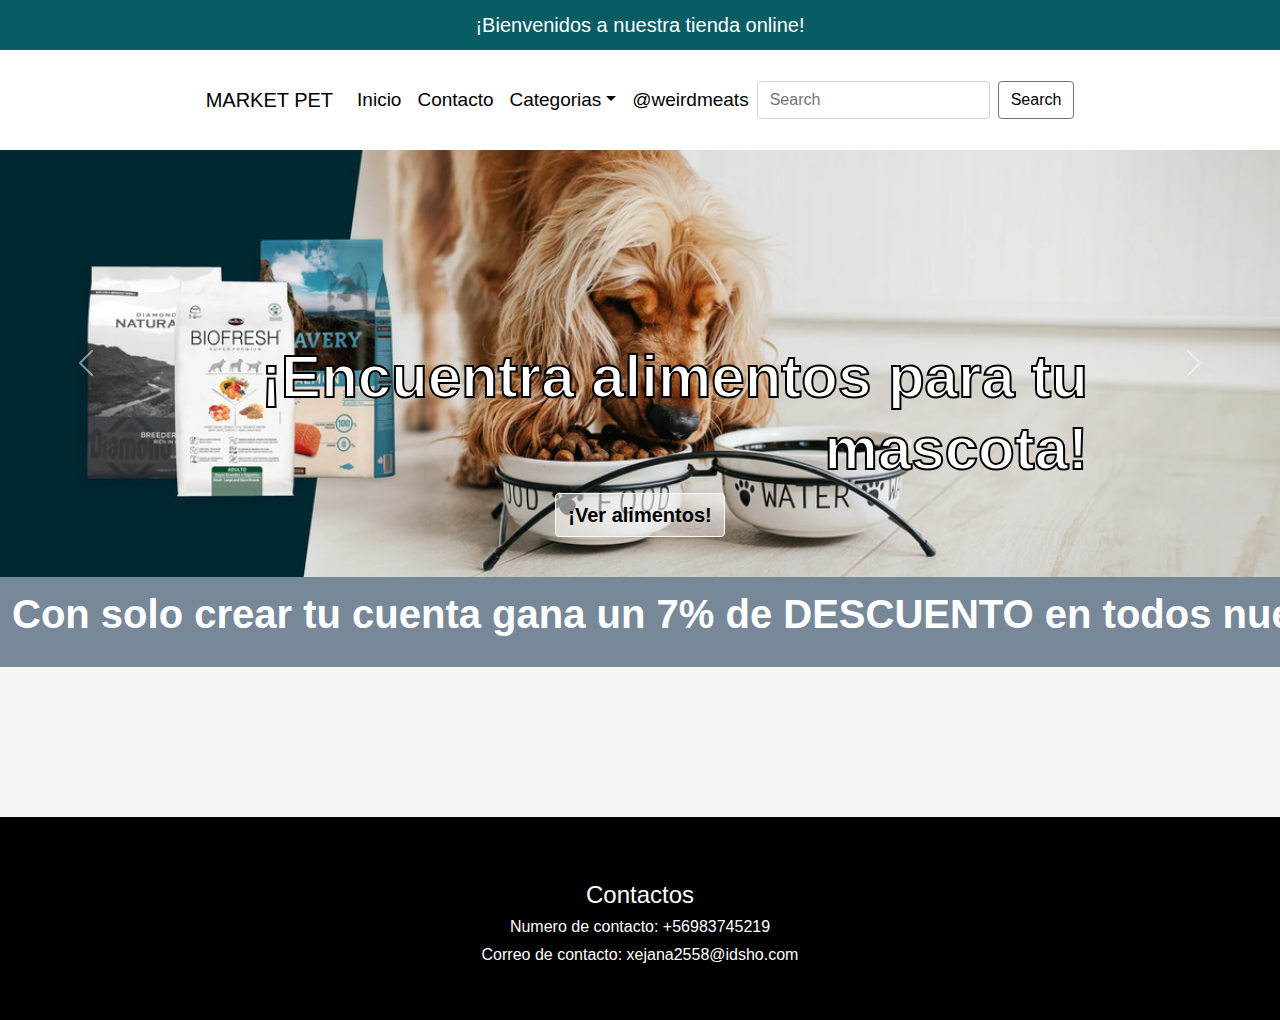
==== sites/index.html @ 1ce81295 "Trabajo: Creacion paginaweb con boostrap Fecha: 05/05/2024 Version: 3.4" ====
<!doctype html>
<html lang="es">
<head>
    <meta charset="UTF-8">
    <meta name="viewport"
          content="width=device-width, user-scalable=no, initial-scale=1.0, maximum-scale=1.0, minimum-scale=1.0">
    <meta http-equiv="X-UA-Compatible" content="ie=edge">
    <title>Web Mascotas</title>

    <link rel="icon" href="assets/icons/sonriendo.png">
    <link rel="stylesheet" href="assets/css/bootstrap.css">
    <link rel="stylesheet" href="assets/css/style.css">
</head>
<body>
    <section>
        <!-- Formacion del encabezado -->
        <div class="container-fluid" id="index_encabezado">
            <div class="row">
                    <h2 class="item-1">¡Bienvenidos a nuestra tienda online!</h2>
            </div>
        </div>
    </section>
    <section>
        <!-- Formacion de la barra de busqueda -->
        <div class="container-fluid" id="index_navbar">
            <div class="row">
                <nav class="navbar navbar-expand-lg bg-body-tertiary">
                    <div class="container-fluid">
                        <a class="navbar-brand" href="" style="color: black">MARKET PET</a>
                        <button class="navbar-toggler" type="button" data-bs-toggle="collapse" data-bs-target="#navbarSupportedContent" aria-controls="navbarSupportedContent" aria-expanded="false" aria-label="Toggle navigation">
                            <span class="navbar-toggler-icon"></span>
                        </button>
                        <div class="collapse navbar-collapse" id="navbarSupportedContent">
                            <ul class="navbar-nav me-auto mb-2 mb-lg-0">
                                <li class="nav-item">
                                    <a class="nav-link active" aria-current="page" href="index.html" style="color: black">Inicio</a>
                                </li>
                                <li class="nav-item">
                                    <a class="nav-link" href="#index_contacto" style="color: black">Contacto</a>
                                </li>
                                <li class="nav-item dropdown">
                                    <a class="nav-link dropdown-toggle" href="#" role="button" data-bs-toggle="dropdown" aria-expanded="false" style="color: black">Categorias</a>
                                    <ul class="dropdown-menu">
                                        <li><a class="dropdown-item" href="subsites/alimentos.html">Alimentos</a></li>
                                        <li><a class="dropdown-item" href="subsites/juguetes.html">Juguetes</a></li>
                                        <li><a class="dropdown-item" href="subsites/disfraces.html">Disfraces</a></li>
                                    </ul>
                                </li>
                                <li class="nav-item">
                                    <a class="nav-link disabled" aria-disabled="true" style="color: black">@weirdmeats</a>
                                </li>
                            </ul>
                            <form class="d-flex" role="search">
                                <input class="form-control me-2" type="search" placeholder="Search"  aria-label="Search">
                                <button class="btn btn-outline-secondary text-black" type="submit" >Search</button>
                            </form>
                        </div>
                    </div>
                </nav>
            </div>
        </div>
    </section>
    <section>
        <!-- Formacion de carrusel -->
        <div class="container-fluid" id="index_carrusel">
            <div class="row">
                <div id="carouselExampleSlidesOnly" class="carousel slide" data-bs-ride="carousel">
                    <div class="carousel-inner">
                        <div class="carousel-item active">
                            <img src="assets/images/carruseltest_1.jpg" class="d-block w-100 foto" alt="Foto de animales">
                            <div class="carousel-caption d-none d-md-block">
                                <h5 class="titulo_carrusel">¡Encuentra alimentos para tu mascota!</h5>
                                <button class="btn btn-light boton_carrusel" onclick="window.location.href='subsites/alimentos.html'">¡Ver alimentos!</button>
                            </div>
                        </div>
                        <div class="carousel-item">
                            <img src="assets/images/carrusel_2.avif" class="d-block w-100 foto" alt="Foto de animales">
                            <div class="carousel-caption d-none d-md-block">
                                <h5 class="titulo_carrusel">¡Encuentra juguetes para tu mascota!</h5>
                                <button class="btn btn-light boton_carrusel" onclick="window.location.href='subsites/juguetes.html'">¡Ver juguetes!</button>
                            </div>
                        </div>
                        <div class="carousel-item">
                            <img src="assets/images/carrusel_3.jpg" class="d-block w-100 foto" alt="Foto de animales">
                            <div class="carousel-caption d-none d-md-block">
                                <h5 class="titulo_carrusel">¡Encuentra disfraces para tu mascota!</h5>
                                <button class="btn btn-light boton_carrusel" onclick="window.location.href='subsites/disfraces.html'">¡Ver disfraces!</button>
                            </div>
                        </div>
                    </div>
                    <!-- Flechas de navegación -->
                    <button class="carousel-control-prev" type="button" data-bs-target="#carouselExampleSlidesOnly" data-bs-slide="prev">
                        <span class="carousel-control-prev-icon" aria-hidden="true"></span>
                        <span class="visually-hidden">Previous</span>
                    </button>
                    <button class="carousel-control-next" type="button" data-bs-target="#carouselExampleSlidesOnly" data-bs-slide="next">
                        <span class="carousel-control-next-icon" aria-hidden="true"></span>
                        <span class="visually-hidden">Next</span>
                    </button>
                </div>
            </div>
        </div>
    </section>
    <section>
        <div class="container-fluid">
            <div class="row">
                <div class="scrolling-text-container">
                    <p>Con solo crear tu cuenta gana un 7% de DESCUENTO en todos nuestro productos!
                    </p>
                </div>
            </div>
        </div>
    </section>
    <section>
        <div class="container-fluid">
            <div class="row">
                <video>
                    <source src="assets/video/background_perro_corriendo.mp4" type="video/mp4">
                </video>
            </div>
        </div>
    </section>
    <section>
        <!-- Formacion de contacto -->
        <div class="container-fluid" id="index_contacto">
            <div class="row">
                <div class="contactos">
                    <br>
                    <br>
                    <p><h4>Contactos</h4>
                    <h6>Numero de contacto: +56983745219</h6>
                    <h6>Correo de contacto: xejana2558@idsho.com</h6>
                    <br>
                    <br>
                </div>
            </div>
        </div>
    </section>
    <script src="assets/js/buscar.js"></script>
    <script src="assets/js/bootstrap.bundle.js"></script>
</body>
</html>
---- sites/assets/css/style.css ----
*{
    font-family: 'Lato', sans-serif;
}
/* Encabezado bienvenidos */
.item-1{
    text-align: center;
    display: flex;
    justify-content: center;
    align-items: center;
    font-size: 20px;
    color: white;
    margin: auto;
    padding: 0;
}

/* body, html */
body, html {
    background-color: whitesmoke;
    background-position: center;
    background-size: cover;
    color: black;
    margin: 0;
    padding: 0;

}
/* Encabezados */
#index_encabezado,
#disfraces_encabezado,
#juguetes_encabezado,
#alimentos_encabezado {
    background-color: #085c64;
    display: flex;
    justify-content: center;
    align-items: center;
    height: 50px;
    width: 100%;
    margin: 0;
    padding: 0;

}
/* Todos los contactos */
#index_contacto,
#alimentos_contacto,
#juguetes_contacto,
#disfraces_contacto{
    background-color: black;
    text-align: center;
    font-weight: bold;
    color: white;
}
/* Index navbars */
#index_navbar{
    background-color: white;
    display: flex;
    justify-content: center;
    align-items: center;
    color: black;
    height: 100px;
    width: 100%;
    margin: 0;
    padding: 0;
    font-size: 19px;

}
/* Navbars restantes */
#alimentos_navbar,
#juguetes_navbar,
#disfraces_navbar {
    background-color: lightblue;
    display: flex;
    justify-content: center;
    align-items: center;
    color: black;
    height: 100px;
    width: 100%;
    margin: 0;
    padding: 0;
    font-size: 19px;
}

#index_carrusel {
    height: 100%;
    width: 100%;
    margin: 0;
    padding: 0;
}

.foto{
    width: 90%;
    margin: 0;
    padding: 0;
}

.card {
    border-radius: 15px;
    padding: 10px;
    margin: 0;
    width: 300px;
    height: 425px;
    overflow: hidden;
}

.card img {
    width: 100%;
    height: auto;
}


.titulo_carrusel {
    font-size: 60px;
    text-align: right;
    font-weight: 600;
    color: white;
    -webkit-text-stroke: 2px black; /* el contorno con webkit */
}


.titulo_cartas{
    text-align: center;
    font-weight: bold;
}
.boton_carrusel{
    background-color: rgba(255, 255, 255, 0.5);
    font-weight: bold;
    font-size: 20px;
}



/* Estilos para el scrolling text */
.scrolling-text-container {
    background-color: lightslategray;
    color: white;
    font-weight: bold;
    font-size: 40px;
    overflow: hidden;
    width: 100%;
    height: 10vh;
    display: flex;
    align-items: center;
    justify-content: center;
}

.scrolling-text-container p {
    white-space: nowrap;
    width: 100%;
    animation: marquee 30s linear infinite;
}

@keyframes marquee {
    0% {
        transform: translateX(100%);
    }
    100% {
        transform: translateX(-100%);
    }
}

video{
    width: 100%;
    height: auto;
}
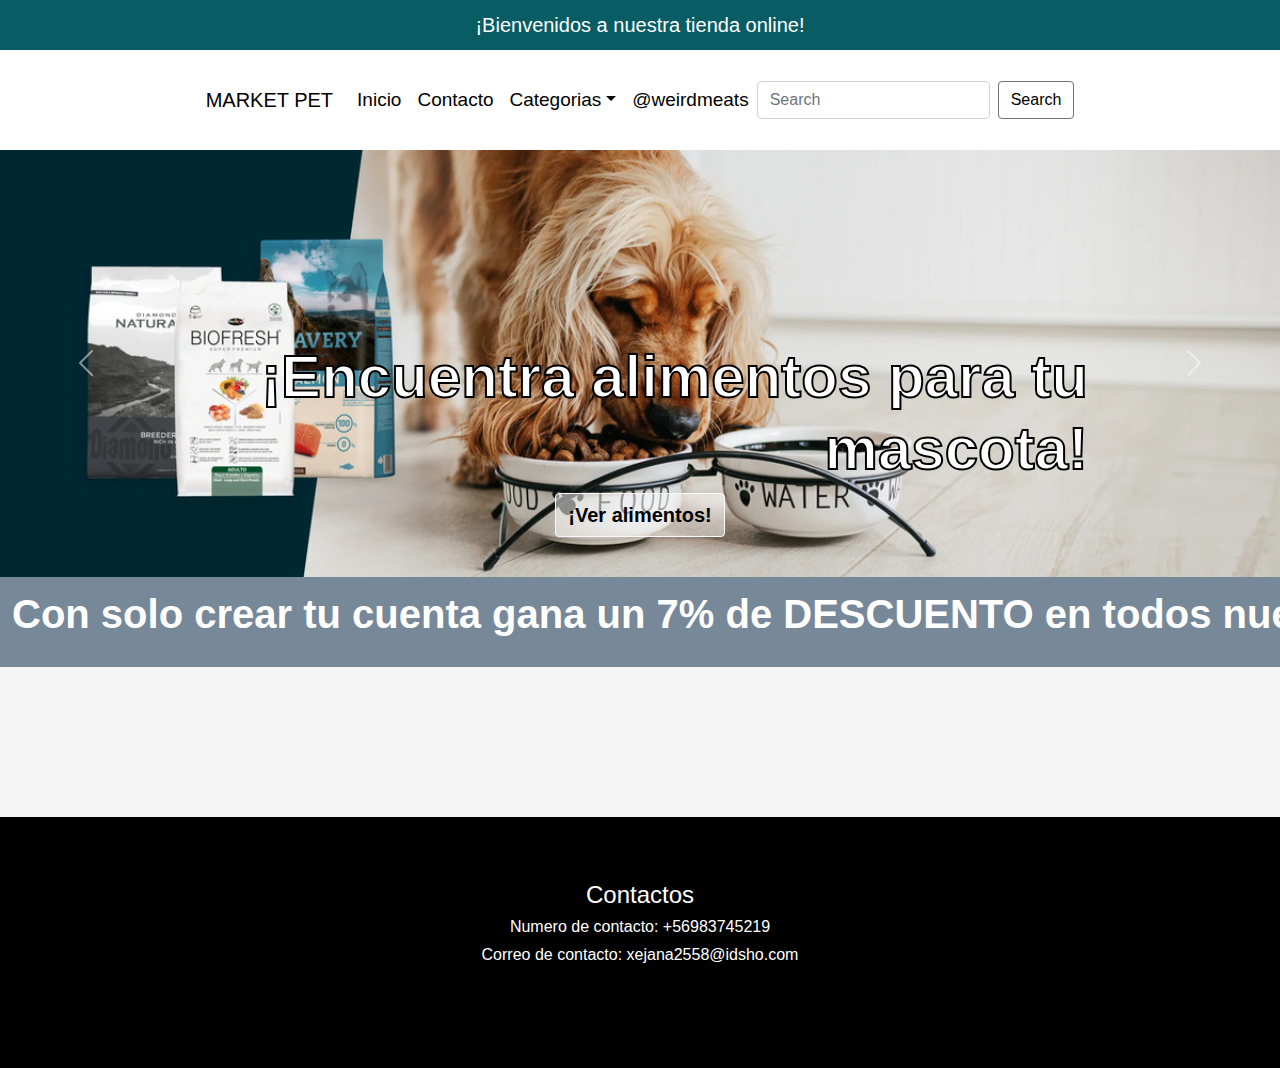
==== commit 51bc7550: "Trabajo: Creacion paginaweb con boostrap Fecha: 05/05/2024 Version: 3.4" ====
--- a/sites/index.html
+++ b/sites/index.html
@@ -128,8 +128,11 @@
                     <br>
                     <br>
                     <p><h4>Contactos</h4>
+
                     <h6>Numero de contacto: +56983745219</h6>
                     <h6>Correo de contacto: xejana2558@idsho.com</h6>
+                    <br>
+                    <br>
                     <br>
                     <br>
                 </div>
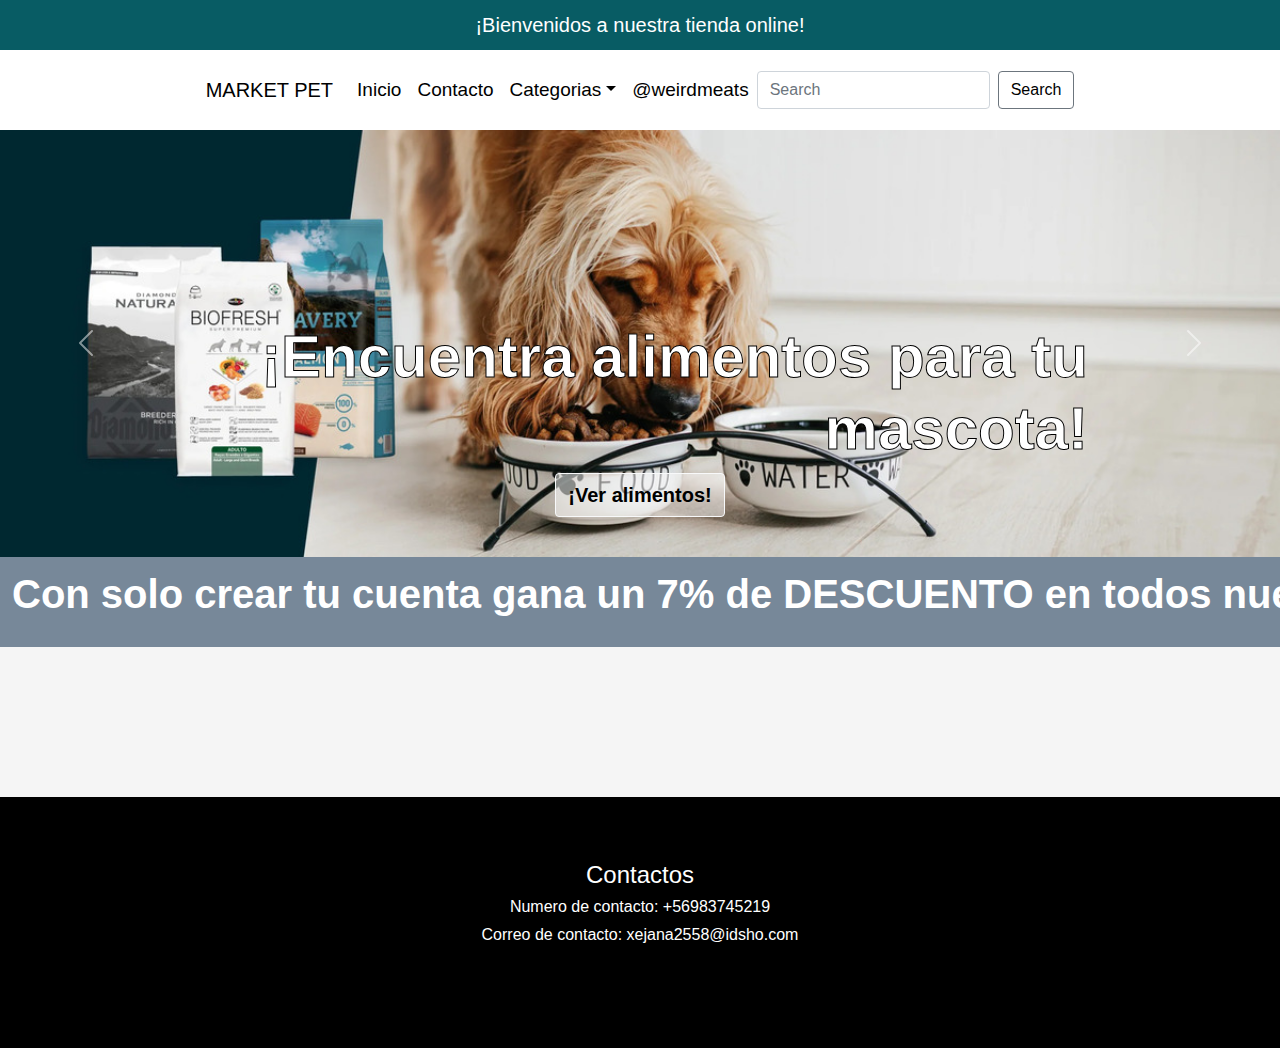
==== commit 88dde63d: "Trabajo: Creacion paginaweb con boostrap Fecha: 05/05/2024 Version: 3.6" ====
--- a/sites/index.html
+++ b/sites/index.html
@@ -67,21 +67,21 @@
                 <div id="carouselExampleSlidesOnly" class="carousel slide" data-bs-ride="carousel">
                     <div class="carousel-inner">
                         <div class="carousel-item active">
-                            <img src="assets/images/carruseltest_1.jpg" class="d-block w-100 foto" alt="Foto de animales">
+                            <img src="assets/images/carruseltest_1.jpg" class="d-block w-100 foto_carrusel" alt="Foto de animales">
                             <div class="carousel-caption d-none d-md-block">
                                 <h5 class="titulo_carrusel">¡Encuentra alimentos para tu mascota!</h5>
                                 <button class="btn btn-light boton_carrusel" onclick="window.location.href='subsites/alimentos.html'">¡Ver alimentos!</button>
                             </div>
                         </div>
                         <div class="carousel-item">
-                            <img src="assets/images/carrusel_2.avif" class="d-block w-100 foto" alt="Foto de animales">
+                            <img src="assets/images/carrusel_2.avif" class="d-block w-100 foto_carrusel" alt="Foto de animales">
                             <div class="carousel-caption d-none d-md-block">
                                 <h5 class="titulo_carrusel">¡Encuentra juguetes para tu mascota!</h5>
                                 <button class="btn btn-light boton_carrusel" onclick="window.location.href='subsites/juguetes.html'">¡Ver juguetes!</button>
                             </div>
                         </div>
                         <div class="carousel-item">
-                            <img src="assets/images/carrusel_3.jpg" class="d-block w-100 foto" alt="Foto de animales">
+                            <img src="assets/images/carrusel_3.jpg" class="d-block w-100 foto_carrusel" alt="Foto de animales">
                             <div class="carousel-caption d-none d-md-block">
                                 <h5 class="titulo_carrusel">¡Encuentra disfraces para tu mascota!</h5>
                                 <button class="btn btn-light boton_carrusel" onclick="window.location.href='subsites/disfraces.html'">¡Ver disfraces!</button>
@@ -139,7 +139,6 @@
             </div>
         </div>
     </section>
-    <script src="assets/js/buscar.js"></script>
     <script src="assets/js/bootstrap.bundle.js"></script>
 </body>
 </html>--- a/sites/assets/css/style.css
+++ b/sites/assets/css/style.css
@@ -21,6 +21,9 @@
     color: black;
     margin: 0;
     padding: 0;
+
+    /* por fin te quite maldita barra x */
+    overflow-x: hidden;
 
 }
 /* Encabezados */
@@ -55,7 +58,7 @@
     justify-content: center;
     align-items: center;
     color: black;
-    height: 100px;
+    height: 80px;
     width: 100%;
     margin: 0;
     padding: 0;
@@ -71,7 +74,7 @@
     justify-content: center;
     align-items: center;
     color: black;
-    height: 100px;
+    height: 80px;
     width: 100%;
     margin: 0;
     padding: 0;
@@ -94,9 +97,9 @@
 .card {
     border-radius: 15px;
     padding: 10px;
-    margin: 0;
+    margin: 1px;
     width: 300px;
-    height: 425px;
+    height: 450px;
     overflow: hidden;
 }
 
@@ -105,13 +108,18 @@
     height: auto;
 }
 
+.card-img-top{
+    width: 100%;
+    height: 600px;
+}
+
 
 .titulo_carrusel {
     font-size: 60px;
     text-align: right;
     font-weight: 600;
     color: white;
-    -webkit-text-stroke: 2px black; /* el contorno con webkit */
+    -webkit-text-stroke: 1px black; /* el contorno con webkit */
 }
 
 
@@ -144,7 +152,7 @@
 .scrolling-text-container p {
     white-space: nowrap;
     width: 100%;
-    animation: marquee 30s linear infinite;
+    animation: marquee 20s linear infinite;
 }
 
 @keyframes marquee {
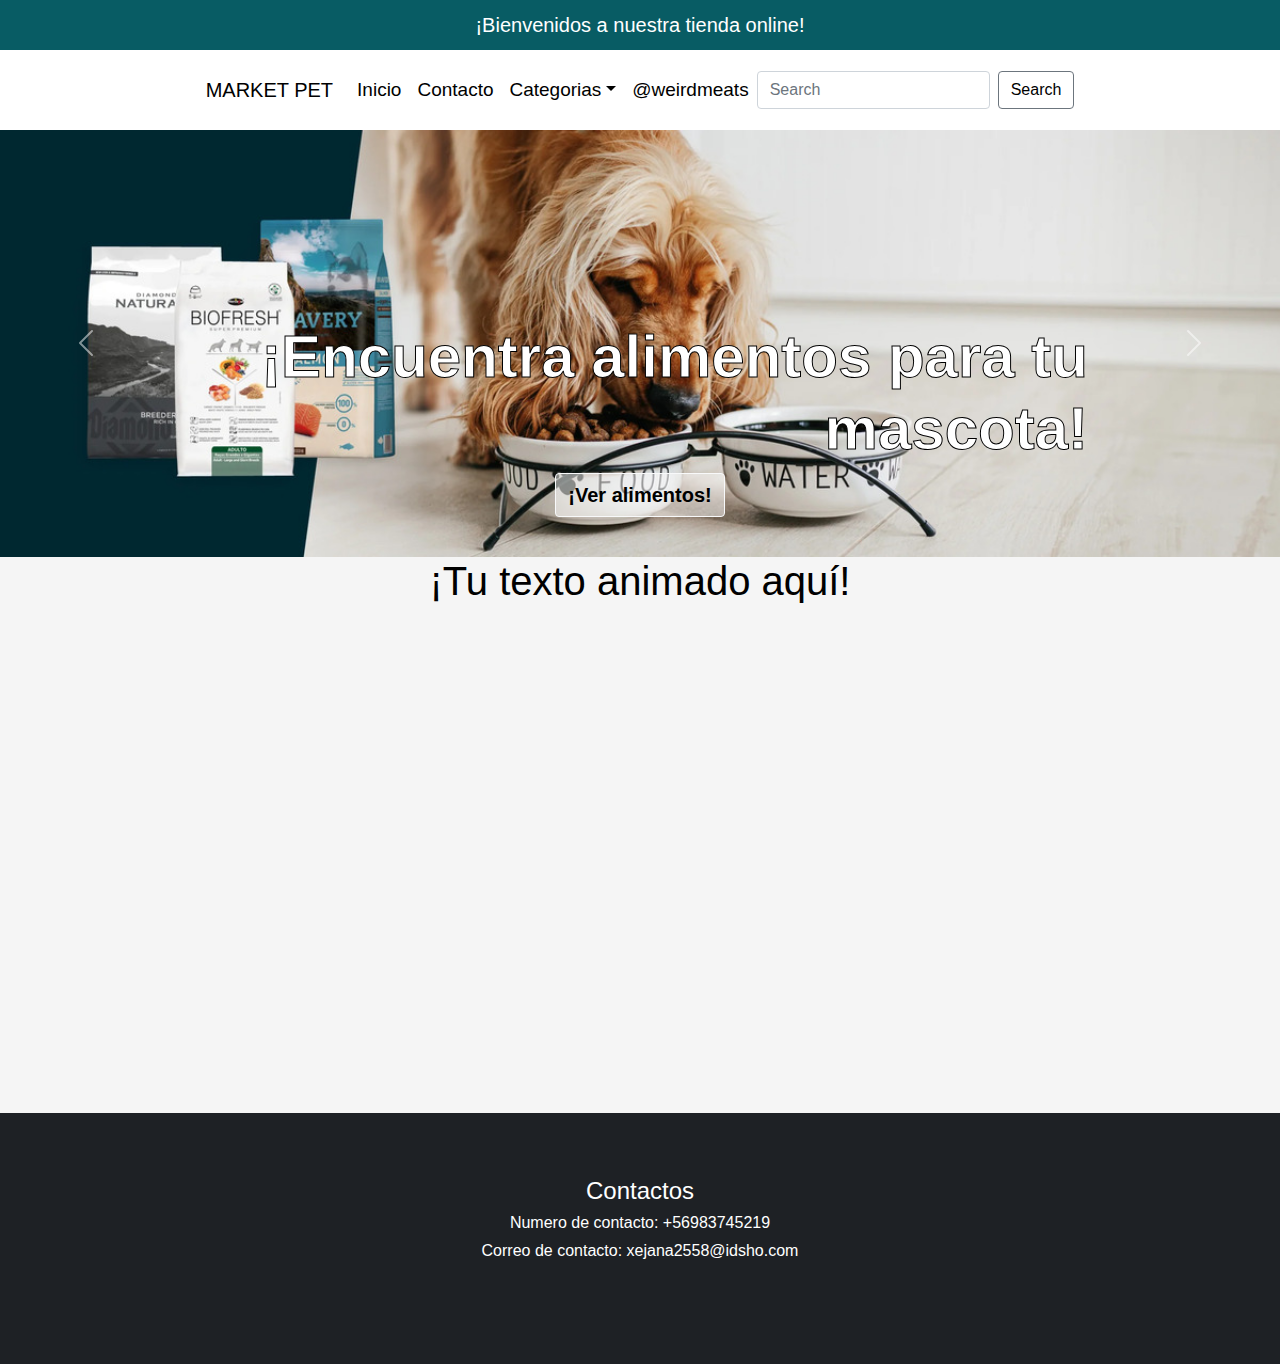
==== commit 7b2a4b7f: "Trabajo: Creacion paginaweb con boostrap Fecha: 05/05/2024 Version: 3.6" ====
--- a/sites/index.html
+++ b/sites/index.html
@@ -88,6 +88,8 @@
                             </div>
                         </div>
                     </div>
+
+
                     <!-- Flechas de navegación -->
                     <button class="carousel-control-prev" type="button" data-bs-target="#carouselExampleSlidesOnly" data-bs-slide="prev">
                         <span class="carousel-control-prev-icon" aria-hidden="true"></span>
@@ -104,17 +106,20 @@
     <section>
         <div class="container-fluid">
             <div class="row">
-                <div class="scrolling-text-container">
-                    <p>Con solo crear tu cuenta gana un 7% de DESCUENTO en todos nuestro productos!
-                    </p>
+
+                <div class="col-md-6 offset-md-3">
+                    <div class="text-center">
+                        <h1 class="animated-text">¡Tu texto animado aquí!</h1>
+                    </div>
                 </div>
+                
             </div>
         </div>
     </section>
     <section>
         <div class="container-fluid">
             <div class="row">
-                <video>
+                <video autoplay id="index_video" muted loop playsinline>
                     <source src="assets/video/background_perro_corriendo.mp4" type="video/mp4">
                 </video>
             </div>
--- a/sites/assets/css/style.css
+++ b/sites/assets/css/style.css
@@ -46,7 +46,7 @@
 #alimentos_contacto,
 #juguetes_contacto,
 #disfraces_contacto{
-    background-color: black;
+    background-color: #1e2125;
     text-align: center;
     font-weight: bold;
     color: white;
@@ -137,34 +137,26 @@
 
 /* Estilos para el scrolling text */
 .scrolling-text-container {
-    background-color: lightslategray;
-    color: white;
+    background-color: white;
+    color: black;
     font-weight: bold;
-    font-size: 40px;
+    font-size: 50px;
     overflow: hidden;
     width: 100%;
-    height: 10vh;
+    height: 30vh;
     display: flex;
     align-items: center;
     justify-content: center;
 }
 
-.scrolling-text-container p {
+.horizontal-scrollable {
+    overflow-x: auto;
     white-space: nowrap;
-    width: 100%;
-    animation: marquee 20s linear infinite;
 }
 
-@keyframes marquee {
-    0% {
-        transform: translateX(100%);
-    }
-    100% {
-        transform: translateX(-100%);
-    }
-}
-
-video{
+#index_video {
     width: 100%;
-    height: auto;
-}
+    height: 500px;
+    padding: 0;
+    margin: 0;
+}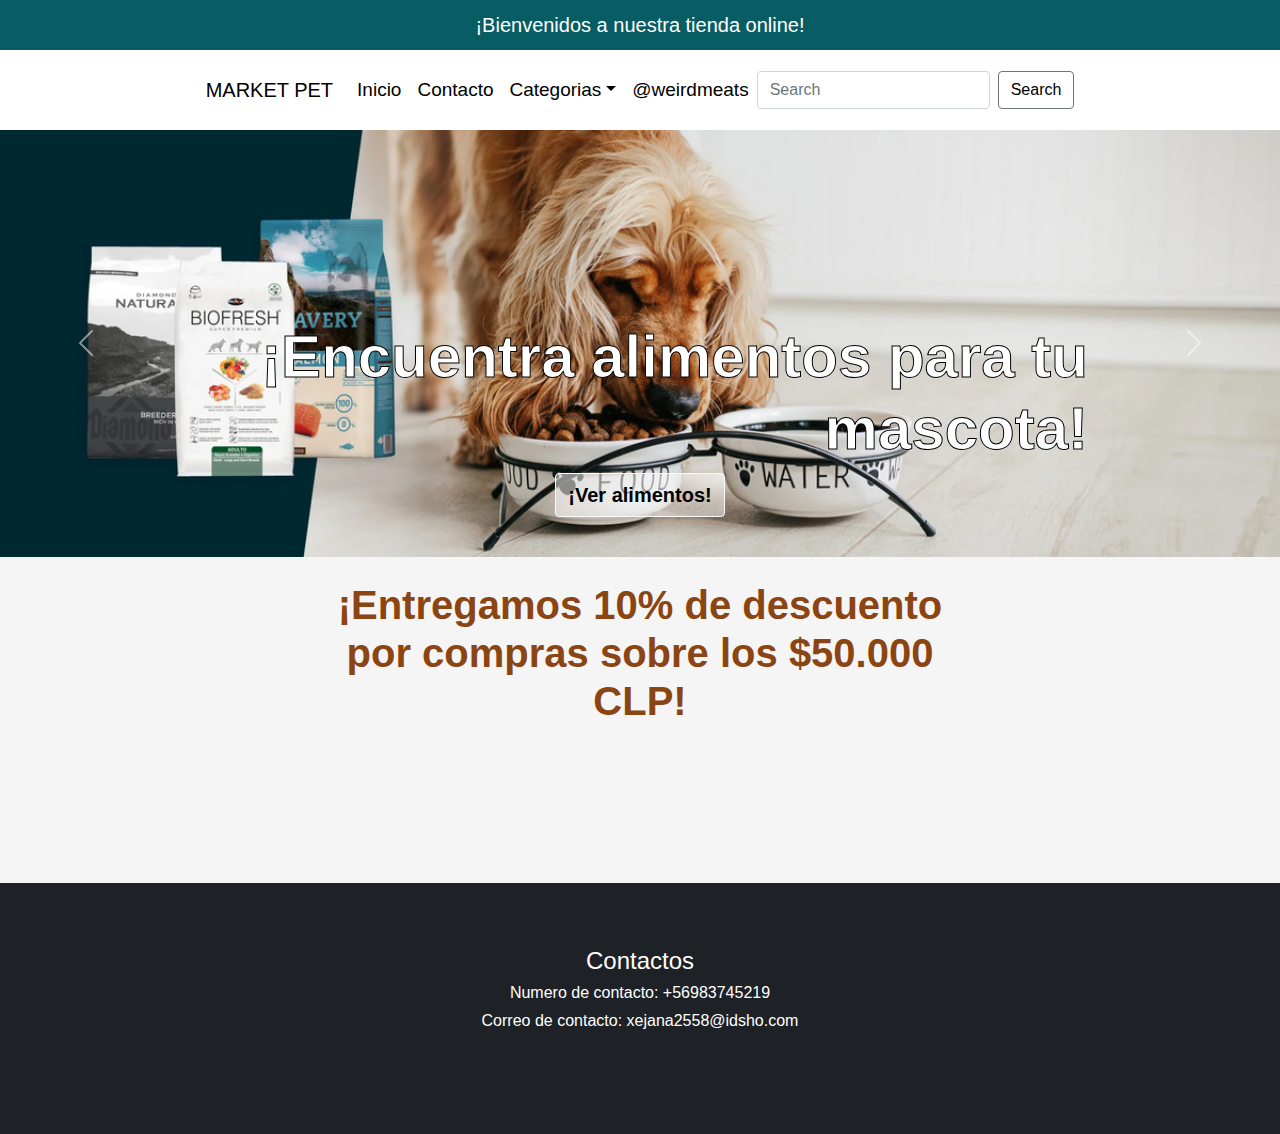
==== commit f203c731: "Trabajo: Creacion paginaweb con boostrap Fecha: 05/05/2024 Version: 3.7" ====
--- a/sites/index.html
+++ b/sites/index.html
@@ -103,16 +103,16 @@
             </div>
         </div>
     </section>
+    <br>
     <section>
         <div class="container-fluid">
             <div class="row">
-
                 <div class="col-md-6 offset-md-3">
                     <div class="text-center">
-                        <h1 class="animated-text">¡Tu texto animado aquí!</h1>
+                        <h1 class="animated-text">¡Entregamos 10% de descuento por compras sobre los $50.000 CLP!</h1>
                     </div>
                 </div>
-                
+
             </div>
         </div>
     </section>
--- a/sites/assets/css/style.css
+++ b/sites/assets/css/style.css
@@ -133,22 +133,6 @@
     font-size: 20px;
 }
 
-
-
-/* Estilos para el scrolling text */
-.scrolling-text-container {
-    background-color: white;
-    color: black;
-    font-weight: bold;
-    font-size: 50px;
-    overflow: hidden;
-    width: 100%;
-    height: 30vh;
-    display: flex;
-    align-items: center;
-    justify-content: center;
-}
-
 .horizontal-scrollable {
     overflow-x: auto;
     white-space: nowrap;
@@ -156,7 +140,29 @@
 
 #index_video {
     width: 100%;
-    height: 500px;
+    height: 100%;
     padding: 0;
     margin: 0;
+}
+
+.animated-text{
+    font-family: "Arial", sans-serif;
+    color: saddlebrown;
+    font-weight: bold;
+    font-size: 40px;
+}
+
+/* Estilo para la vibración */
+@keyframes vibration {
+    0% { transform: translateX(0); }
+    20% { transform: translateX(-3px) rotate(-3deg); }
+    40% { transform: translateX(3px) rotate(3deg); }
+    60% { transform: translateX(-3px) rotate(-3deg); }
+    80% { transform: translateX(3px) rotate(3deg); }
+    100% { transform: translateX(0); }
+}
+
+/* Aplicar animación al texto */
+.animated-text {
+    animation: vibration 7s infinite; /* Animación de vibración infinita */
 }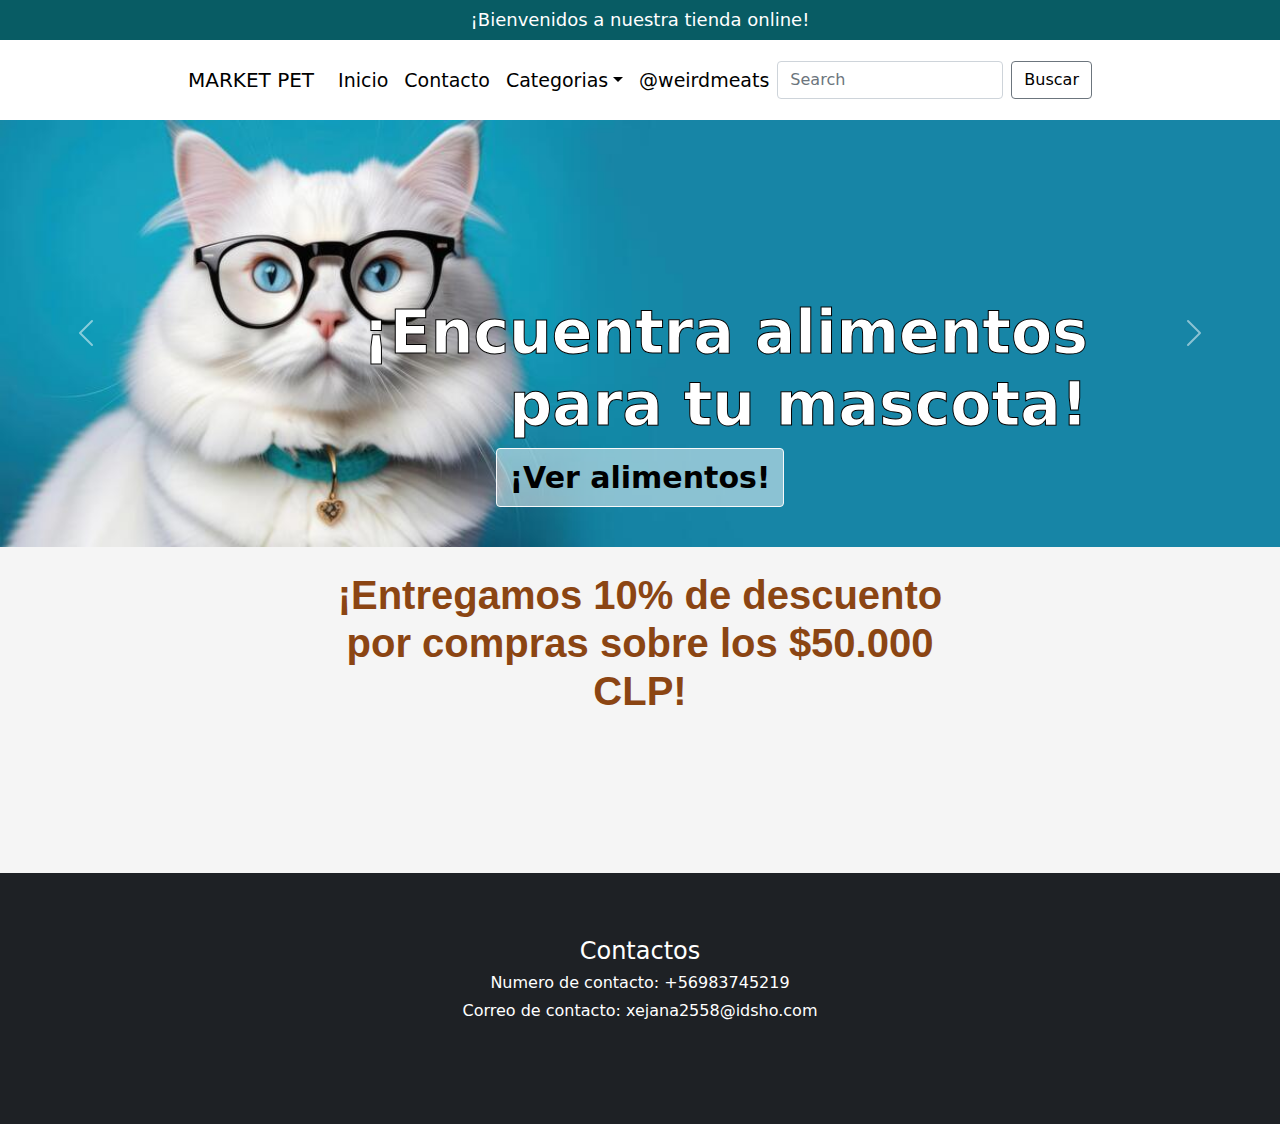
==== commit ab07410a: "Trabajo: Creacion paginaweb con boostrap Fecha: 05/05/2024 Version: 4.0" ====
--- a/sites/index.html
+++ b/sites/index.html
@@ -52,7 +52,7 @@
                             </ul>
                             <form class="d-flex" role="search">
                                 <input class="form-control me-2" type="search" placeholder="Search"  aria-label="Search">
-                                <button class="btn btn-outline-secondary text-black" type="submit" >Search</button>
+                                <button class="btn btn-outline-secondary text-black" type="submit" >Buscar</button>
                             </form>
                         </div>
                     </div>
@@ -67,7 +67,7 @@
                 <div id="carouselExampleSlidesOnly" class="carousel slide" data-bs-ride="carousel">
                     <div class="carousel-inner">
                         <div class="carousel-item active">
-                            <img src="assets/images/carruseltest_1.jpg" class="d-block w-100 foto_carrusel" alt="Foto de animales">
+                            <img src="assets/images/carrusel_3.jpg" class="d-block w-100 foto_carrusel" alt="Foto de animales">
                             <div class="carousel-caption d-none d-md-block">
                                 <h5 class="titulo_carrusel">¡Encuentra alimentos para tu mascota!</h5>
                                 <button class="btn btn-light boton_carrusel" onclick="window.location.href='subsites/alimentos.html'">¡Ver alimentos!</button>
@@ -81,7 +81,7 @@
                             </div>
                         </div>
                         <div class="carousel-item">
-                            <img src="assets/images/carrusel_3.jpg" class="d-block w-100 foto_carrusel" alt="Foto de animales">
+                            <img src="assets/images/carrusel_1.jpg" class="d-block w-100 foto_carrusel" alt="Foto de animales">
                             <div class="carousel-caption d-none d-md-block">
                                 <h5 class="titulo_carrusel">¡Encuentra disfraces para tu mascota!</h5>
                                 <button class="btn btn-light boton_carrusel" onclick="window.location.href='subsites/disfraces.html'">¡Ver disfraces!</button>
@@ -144,6 +144,7 @@
             </div>
         </div>
     </section>
+    <!-- js -->
     <script src="assets/js/bootstrap.bundle.js"></script>
 </body>
 </html>--- a/sites/assets/css/style.css
+++ b/sites/assets/css/style.css
@@ -1,13 +1,11 @@
-*{
-    font-family: 'Lato', sans-serif;
-}
+
 /* Encabezado bienvenidos */
 .item-1{
     text-align: center;
     display: flex;
     justify-content: center;
     align-items: center;
-    font-size: 20px;
+    font-size: 18px;
     color: white;
     margin: auto;
     padding: 0;
@@ -35,7 +33,7 @@
     display: flex;
     justify-content: center;
     align-items: center;
-    height: 50px;
+    height: 40px;
     width: 100%;
     margin: 0;
     padding: 0;
@@ -87,7 +85,7 @@
     margin: 0;
     padding: 0;
 }
-
+/* fotos */
 .foto{
     width: 90%;
     margin: 0;
@@ -97,12 +95,11 @@
 .card {
     border-radius: 15px;
     padding: 10px;
-    margin: 1px;
+    margin: 1px auto;
     width: 300px;
     height: 450px;
     overflow: hidden;
 }
-
 .card img {
     width: 100%;
     height: auto;
@@ -119,7 +116,7 @@
     text-align: right;
     font-weight: 600;
     color: white;
-    -webkit-text-stroke: 1px black; /* el contorno con webkit */
+    -webkit-text-stroke: 1px black;
 }
 
 
@@ -130,7 +127,7 @@
 .boton_carrusel{
     background-color: rgba(255, 255, 255, 0.5);
     font-weight: bold;
-    font-size: 20px;
+    font-size: 30px;
 }
 
 .horizontal-scrollable {
@@ -165,4 +162,5 @@
 /* Aplicar animación al texto */
 .animated-text {
     animation: vibration 7s infinite; /* Animación de vibración infinita */
-}+}
+
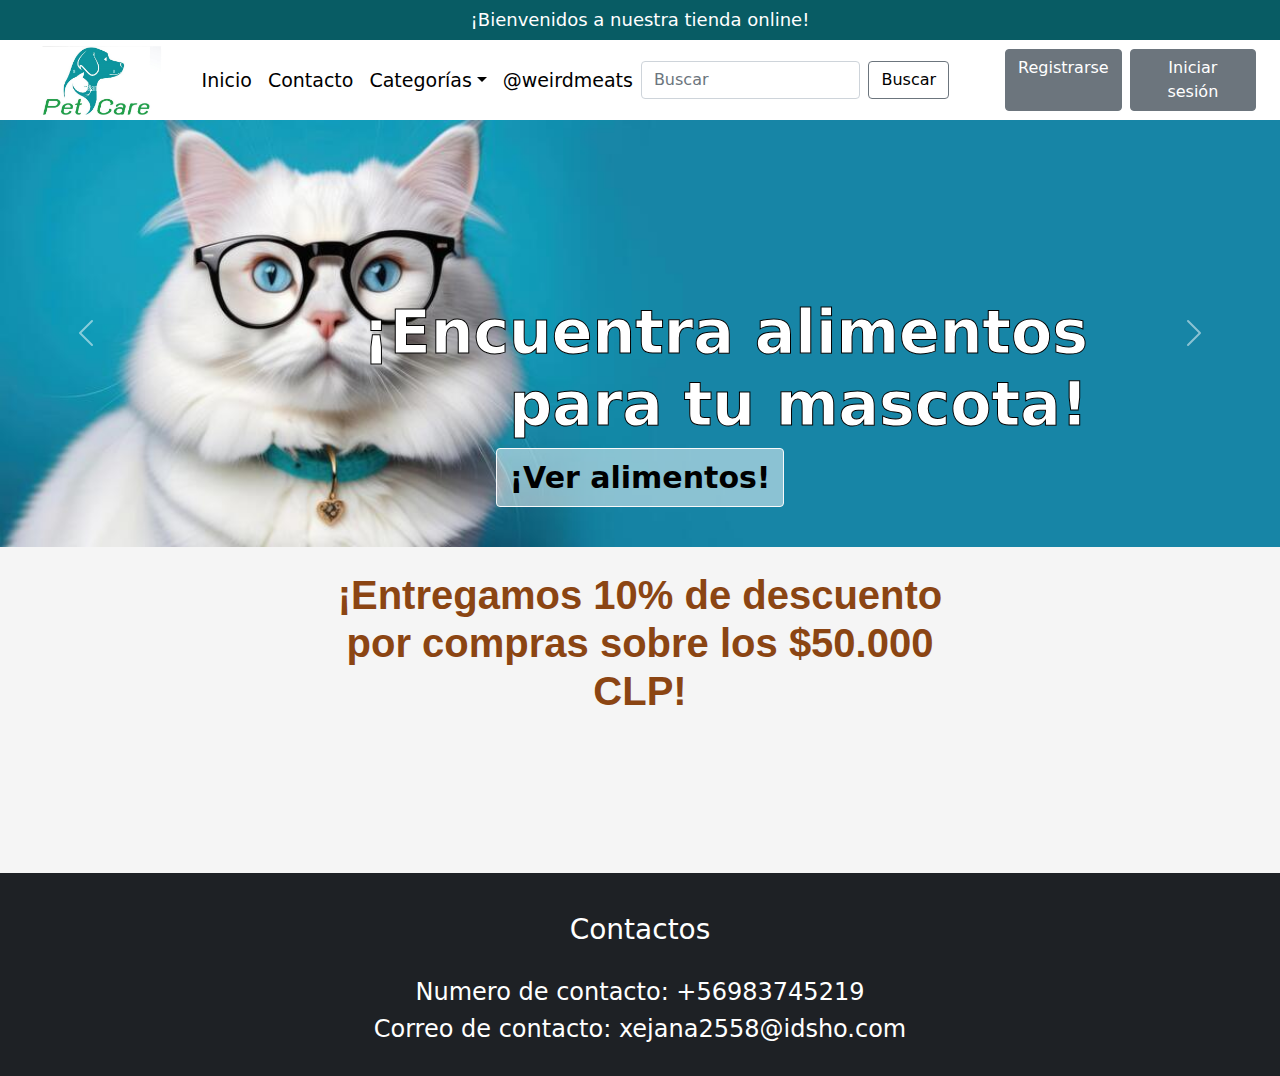
==== commit c7c12fca: "Trabajo: Creacion paginaweb con boostrap Fecha: 05/05/2024 Version: 5.0 #TERMINADO" ====
--- a/sites/index.html
+++ b/sites/index.html
@@ -5,7 +5,7 @@
     <meta name="viewport"
           content="width=device-width, user-scalable=no, initial-scale=1.0, maximum-scale=1.0, minimum-scale=1.0">
     <meta http-equiv="X-UA-Compatible" content="ie=edge">
-    <title>Web Mascotas</title>
+    <title>Pet Care</title>
 
     <link rel="icon" href="assets/icons/sonriendo.png">
     <link rel="stylesheet" href="assets/css/bootstrap.css">
@@ -21,12 +21,12 @@
         </div>
     </section>
     <section>
-        <!-- Formacion de la barra de busqueda -->
+        <!-- Formación de la barra de búsqueda -->
         <div class="container-fluid" id="index_navbar">
             <div class="row">
                 <nav class="navbar navbar-expand-lg bg-body-tertiary">
                     <div class="container-fluid">
-                        <a class="navbar-brand" href="" style="color: black">MARKET PET</a>
+                        <img src="assets/images/icono_pet_care.jpg" alt="Logo" style="height: 69px; margin-right: 25px;">
                         <button class="navbar-toggler" type="button" data-bs-toggle="collapse" data-bs-target="#navbarSupportedContent" aria-controls="navbarSupportedContent" aria-expanded="false" aria-label="Toggle navigation">
                             <span class="navbar-toggler-icon"></span>
                         </button>
@@ -39,7 +39,7 @@
                                     <a class="nav-link" href="#index_contacto" style="color: black">Contacto</a>
                                 </li>
                                 <li class="nav-item dropdown">
-                                    <a class="nav-link dropdown-toggle" href="#" role="button" data-bs-toggle="dropdown" aria-expanded="false" style="color: black">Categorias</a>
+                                    <a class="nav-link dropdown-toggle" href="#" role="button" data-bs-toggle="dropdown" aria-expanded="false" style="color: black">Categorías</a>
                                     <ul class="dropdown-menu">
                                         <li><a class="dropdown-item" href="subsites/alimentos.html">Alimentos</a></li>
                                         <li><a class="dropdown-item" href="subsites/juguetes.html">Juguetes</a></li>
@@ -50,16 +50,23 @@
                                     <a class="nav-link disabled" aria-disabled="true" style="color: black">@weirdmeats</a>
                                 </li>
                             </ul>
-                            <form class="d-flex" role="search">
-                                <input class="form-control me-2" type="search" placeholder="Search"  aria-label="Search">
-                                <button class="btn btn-outline-secondary text-black" type="submit" >Buscar</button>
+                            <form class="d-flex me-2" role="search">
+                                <input class="form-control me-2" type="search" placeholder="Buscar"  aria-label="Buscar">
+                                <button class="btn btn-outline-secondary text-black me-lg-5" type="submit">Buscar</button>
                             </form>
+                            <div class="d-flex">
+                                <a class="btn btn-secondary me-2" href="subsites/register.html">Registrarse</a>
+                                <a class="btn btn-secondary" href="subsites/login.html">Iniciar sesión</a>
+                            </div>
                         </div>
                     </div>
                 </nav>
             </div>
         </div>
     </section>
+
+
+
     <section>
         <!-- Formacion de carrusel -->
         <div class="container-fluid" id="index_carrusel">
@@ -88,8 +95,6 @@
                             </div>
                         </div>
                     </div>
-
-
                     <!-- Flechas de navegación -->
                     <button class="carousel-control-prev" type="button" data-bs-target="#carouselExampleSlidesOnly" data-bs-slide="prev">
                         <span class="carousel-control-prev-icon" aria-hidden="true"></span>
@@ -112,7 +117,6 @@
                         <h1 class="animated-text">¡Entregamos 10% de descuento por compras sobre los $50.000 CLP!</h1>
                     </div>
                 </div>
-
             </div>
         </div>
     </section>
@@ -131,14 +135,10 @@
             <div class="row">
                 <div class="contactos">
                     <br>
+                    <p><h3>Contactos</h3>
                     <br>
-                    <p><h4>Contactos</h4>
-
-                    <h6>Numero de contacto: +56983745219</h6>
-                    <h6>Correo de contacto: xejana2558@idsho.com</h6>
-                    <br>
-                    <br>
-                    <br>
+                    <h4>Numero de contacto: +56983745219</h4>
+                    <h4>Correo de contacto: xejana2558@idsho.com</h4>
                     <br>
                 </div>
             </div>
--- a/sites/assets/css/style.css
+++ b/sites/assets/css/style.css
@@ -28,7 +28,9 @@
 #index_encabezado,
 #disfraces_encabezado,
 #juguetes_encabezado,
-#alimentos_encabezado {
+#alimentos_encabezado,
+#register_encabezado,
+#login_encabezado{
     background-color: #085c64;
     display: flex;
     justify-content: center;
@@ -43,7 +45,9 @@
 #index_contacto,
 #alimentos_contacto,
 #juguetes_contacto,
-#disfraces_contacto{
+#disfraces_contacto,
+#register_contacto,
+#login_contacto{
     background-color: #1e2125;
     text-align: center;
     font-weight: bold;
@@ -63,10 +67,12 @@
     font-size: 19px;
 
 }
-/* Navbars restantes */
+/* las navbars q faltan restantes */
 #alimentos_navbar,
 #juguetes_navbar,
-#disfraces_navbar {
+#disfraces_navbar,
+#register_navbar,
+#login_navbar{
     background-color: lightblue;
     display: flex;
     justify-content: center;
@@ -92,6 +98,7 @@
     padding: 0;
 }
 
+/* seccion cards */
 .card {
     border-radius: 15px;
     padding: 10px;
@@ -149,7 +156,7 @@
     font-size: 40px;
 }
 
-/* Estilo para la vibración */
+/* estilo para la vibración */
 @keyframes vibration {
     0% { transform: translateX(0); }
     20% { transform: translateX(-3px) rotate(-3deg); }
@@ -159,8 +166,57 @@
     100% { transform: translateX(0); }
 }
 
-/* Aplicar animación al texto */
+/* aplicar animación al texto */
 .animated-text {
-    animation: vibration 7s infinite; /* Animación de vibración infinita */
-}
-
+    animation: vibration 7s infinite;
+}
+
+/* ESTILOS PARA register*/
+#register_form {
+    margin-top: 50px;
+}
+
+#register_form h3 {
+    text-align: center;
+    margin-bottom: 30px;
+}
+
+#registration_form {
+    background-color: #f9f9f9;
+    padding: 30px;
+    border-radius: 10px;
+    box-shadow: 0px 0px 10px rgba(0, 0, 0, 0.1);
+}
+
+#registration_form .form-label {
+    font-weight: bold;
+}
+
+#registration_form .btn-primary {
+    width: 100%;
+}
+
+/* ESTILOS PARA login*/
+#login_section {
+    margin-top: 50px;
+}
+
+#login_section h3 {
+    text-align: center;
+    margin-bottom: 30px;
+}
+
+#login_form {
+    background-color: #f9f9f9;
+    padding: 30px;
+    border-radius: 10px;
+    box-shadow: 0px 0px 10px rgba(0, 0, 0, 0.1);
+}
+
+#login_form .form-label {
+    font-weight: bold;
+}
+
+#login_form .btn-primary {
+    width: 100%;
+}